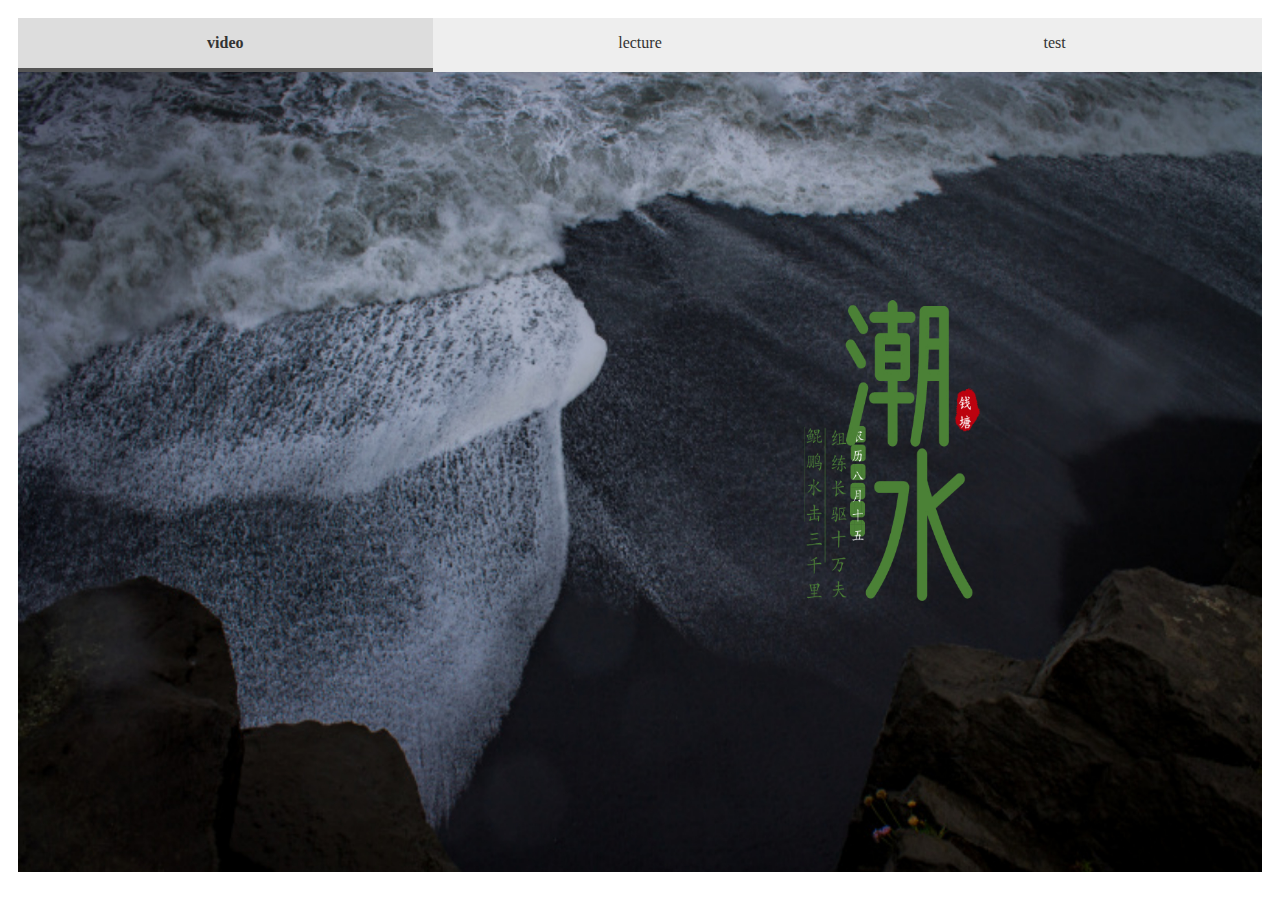
==== index.html @ 85c98c9c "Add files via upload" ====
<!DOCTYPE html PUBLIC "-//W3C//DTD XHTML 1.0 Transitional//EN" "http://www.w3.org/TR/xhtml1/DTD/xhtml1-transitional.dtd">
<html xmlns="http://www.w3.org/1999/xhtml">
<head>
<meta http-equiv="Content-Type" content="text/html; charset=gb2312" />
<meta name="keywords" content="JS����,����ͼ,JS������,JS��Ч����" />
<meta name="description" content="�˴�������Ϊ3��֧�ֵ��Ժ��ֻ��˵Ļõ�Ƭ�ֲ����룬����վ�����ô��룬���ཹ��ͼ�������������ͼ��JS����Ƶ����" />
<title>3��֧�ֵ��Ժ��ֻ��˵Ļõ�Ƭ�ֲ�����_����ͼ��</title>
<link href="css/lrtk.css" rel="stylesheet" type="text/css" />
<script src="js/jquery-2.1.1.min.js" type="text/javascript"></script>
</head>
<body   height="100%" width="100%">

<!-- ���� ��ʼ -->
<div class="flex">
	<ul class="slides">
		<li data-title="video">
			<a href="video.html"><img alt=""  src="images/p11.jpg"></a>
		</li>
		<li data-title="lecture">
			<a href="lecture.html"><img alt="" src="images/p12.jpg"></a>
		</li>
		<li data-title="test">
			<a href="test.html"><img alt="" src="images/p13.jpg"></a>
		</li>
	</ul>
</div>
<script type="text/javascript" src="js/jflex.min.js"></script>
<script type="text/javascript">
$('.flex').jFlex({
	autoplay: true
});
</script>
<!-- ���� ���� -->


</body>
</html>
---- css/lrtk.css ----
body { font-family: 'Roboto'; padding: 10px; }
.flex { margin: 0px auto 20px; max-width: 100%; height:100%  }

.slides,.slides--titles {
	margin:0;
	padding:0
}
.slides li,.slides--titles li {
	overflow:hidden;
	position:relative;
	float:left
}
.jFlex,.slides,.slides li,.slides--titles li {
	position:relative
}
.jFlex {
	overflow:hidden;
	-webkit-touch-callout:none;
	-webkit-user-select:none;
	-khtml-user-select:none;
	-moz-user-select:none;
	-ms-user-select:none;
	user-select:none
}
.slides {
	list-style:none
}
.slides--anim {
	-moz-transition:transform ease-out .3s;
	-ms-transition:transform ease-out .3s;
	-o-transition:transform ease-out .3s;
	-webkit-transition:transform ease-out .3s;
	transition:transform ease-out .3s
}
.slides--titles:after,.slides--titles:before,.slides:after,.slides:before {
	content:' ';
	display:table
}
.slides--titles:after,.slides:after {
	clear:both
}
.slides li {
	display:block
}
.slides img {
	display: block;
	height: 800px;
	max-width: 100%;
	width: 100%
}
.slides--titles li {
	background:#eee;
	cursor:pointer;
	text-align:center;
	-moz-transition:background linear .3s;
	-ms-transition:background linear .3s;
	-o-transition:background linear .3s;
	-webkit-transition:background linear .3s;
	transition:background linear .3s;
	width:33.33333%
}
.jflex--2 li {
	width:50%
}
.jflex--3 li {
	width:33.3333333%
}
.jflex--4 li {
	width:25%
}
.jflex--5 li {
	width:20%
}
.jflex--6 li {
	width:16.6666667%
}
.slides--titles li .title--l {
	background:#555;
	display:block;
	height:4px;
	left:-100%;
	position:relative
}
.slides--titles li .title--t {
	color:#333;
	display:block;
	height:50px;
	line-height:50px;
	padding:0 10px;
	overflow:hidden;
	text-overflow:ellipsis;
	white-space:nowrap
}
.slides--titles li.title--auto .title--l,.slides--titles li.title--manual .title--l {
	-moz-transition:all linear .3s;
	-ms-transition:all linear .3s;
	-o-transition:all linear .3s;
	-webkit-transition:all linear .3s;
	transition:all linear .3s
}
.slides--titles li.title--auto.title--active .title--l {
	-moz-transition:all linear 5s;
	-ms-transition:all linear 5s;
	-o-transition:all linear 5s;
	-webkit-transition:all linear 5s;
	transition:all linear 5s
}
.slides--titles li.title--active .title--l {
	left:0
}
.slides--titles li.title--right .title--l {
	left:100%
}
.slides--titles li.title--active .title--t {
	font-weight:700
}
.slides--titles li.title--active {
	background:#ddd
}
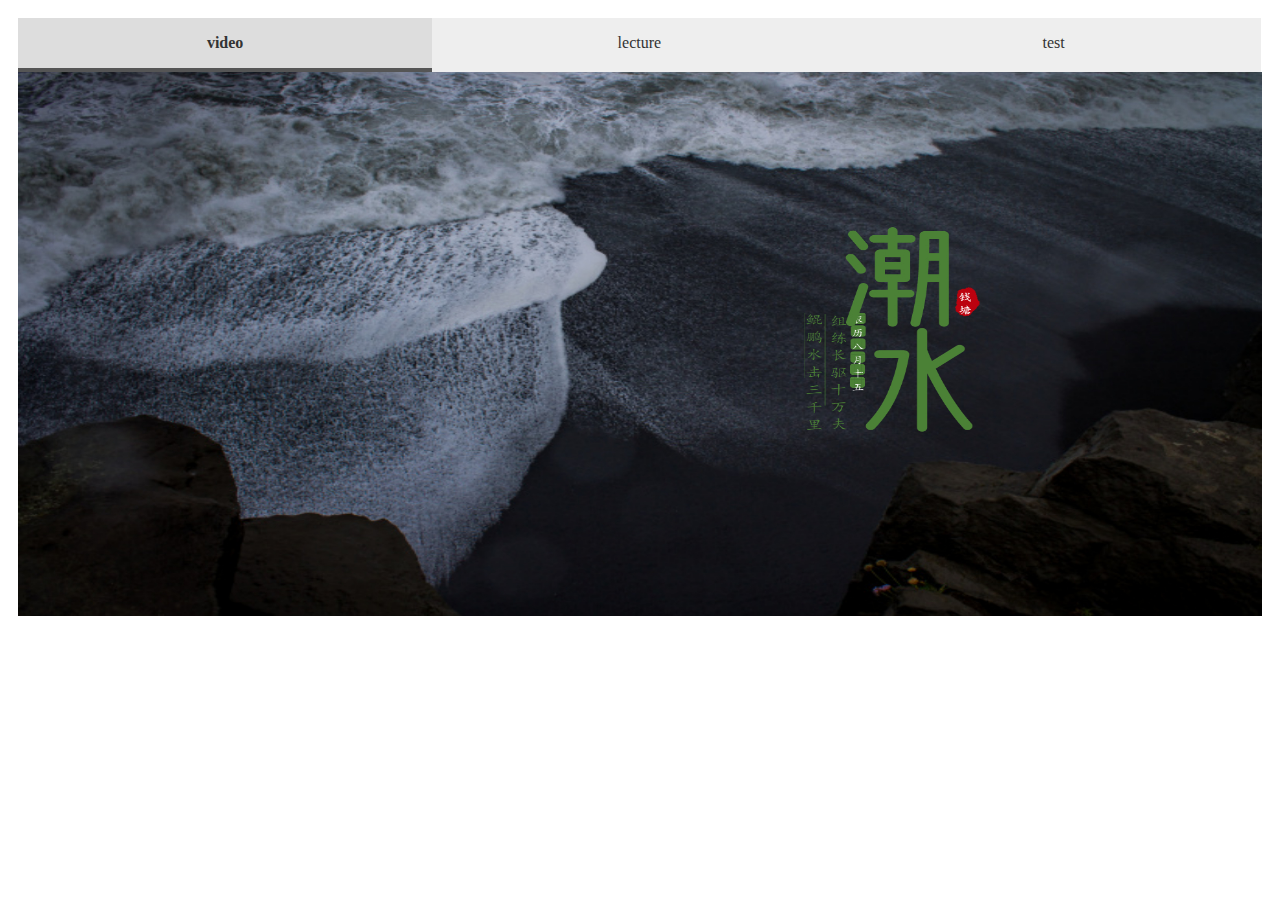
==== commit c7b18560: "Add files via upload" ====
--- a/index.html
+++ b/index.html
@@ -4,17 +4,23 @@
 <meta http-equiv="Content-Type" content="text/html; charset=gb2312" />
 <meta name="keywords" content="JS����,����ͼ,JS������,JS��Ч����" />
 <meta name="description" content="�˴�������Ϊ3��֧�ֵ��Ժ��ֻ��˵Ļõ�Ƭ�ֲ����룬����վ�����ô��룬���ཹ��ͼ�������������ͼ��JS����Ƶ����" />
-<title>3��֧�ֵ��Ժ��ֻ��˵Ļõ�Ƭ�ֲ�����_����ͼ��</title>
+<title>Ǯ�������Ļ�����ȫ����</title>
 <link href="css/lrtk.css" rel="stylesheet" type="text/css" />
+<style type="text/css">
+	html {
+  font-family: sans-serif; /* 1 */
+  -ms-text-size-adjust: 100%; /* 2 */
+  -webkit-text-size-adjust: 100%; /* 2 */
+}</style>
 <script src="js/jquery-2.1.1.min.js" type="text/javascript"></script>
 </head>
-<body   height="100%" width="100%">
+<body   height="600px" width="1007px">
 
 <!-- ���� ��ʼ -->
 <div class="flex">
 	<ul class="slides">
 		<li data-title="video">
-			<a href="video.html"><img alt=""  src="images/p11.jpg"></a>
+			<a href="video.html" style="background-image: url(images/shipin.svg)"><img alt=""  src="images/p11.jpg"></a>
 		</li>
 		<li data-title="lecture">
 			<a href="lecture.html"><img alt="" src="images/p12.jpg"></a>
@@ -29,6 +35,17 @@
 $('.flex').jFlex({
 	autoplay: true
 });
+	$(document).ready(function() {
+    $("a.topLink").click(function() {
+        $("html, body").animate({
+            scrollTop: $($(this).attr("href")).offset().top + "px"
+        }, {
+            duration: 500,
+            easing: "swing"
+        });
+        return false;
+    });
+});
 </script>
 <!-- ���� ���� -->
 
--- a/css/lrtk.css
+++ b/css/lrtk.css
@@ -26,11 +26,11 @@
 	list-style:none
 }
 .slides--anim {
-	-moz-transition:transform ease-out .3s;
-	-ms-transition:transform ease-out .3s;
-	-o-transition:transform ease-out .3s;
-	-webkit-transition:transform ease-out .3s;
-	transition:transform ease-out .3s
+	-moz-transition:transform ease-out .2s;
+	-ms-transition:transform ease-out .2s;
+	-o-transition:transform ease-out .2s;
+	-webkit-transition:transform ease-out .2s;
+	transition:transform ease-out .2s
 }
 .slides--titles:after,.slides--titles:before,.slides:after,.slides:before {
 	content:' ';
@@ -44,20 +44,20 @@
 }
 .slides img {
 	display: block;
-	height: 800px;
+	height: 544px;
 	max-width: 100%;
-	width: 100%
+	width: 100%;
 }
 .slides--titles li {
 	background:#eee;
 	cursor:pointer;
 	text-align:center;
-	-moz-transition:background linear .3s;
-	-ms-transition:background linear .3s;
-	-o-transition:background linear .3s;
-	-webkit-transition:background linear .3s;
-	transition:background linear .3s;
-	width:33.33333%
+	-moz-transition:background linear .2s;
+	-ms-transition:background linear .2s;
+	-o-transition:background linear .2s;
+	-webkit-transition:background linear .2s;
+	transition:background linear .2s;
+	width:33.3%;
 }
 .jflex--2 li {
 	width:50%
@@ -92,11 +92,11 @@
 	white-space:nowrap
 }
 .slides--titles li.title--auto .title--l,.slides--titles li.title--manual .title--l {
-	-moz-transition:all linear .3s;
-	-ms-transition:all linear .3s;
-	-o-transition:all linear .3s;
-	-webkit-transition:all linear .3s;
-	transition:all linear .3s
+	-moz-transition:all linear .2s;
+	-ms-transition:all linear .2s;
+	-o-transition:all linear .2s;
+	-webkit-transition:all linear .2s;
+	transition:all linear .2s
 }
 .slides--titles li.title--auto.title--active .title--l {
 	-moz-transition:all linear 5s;
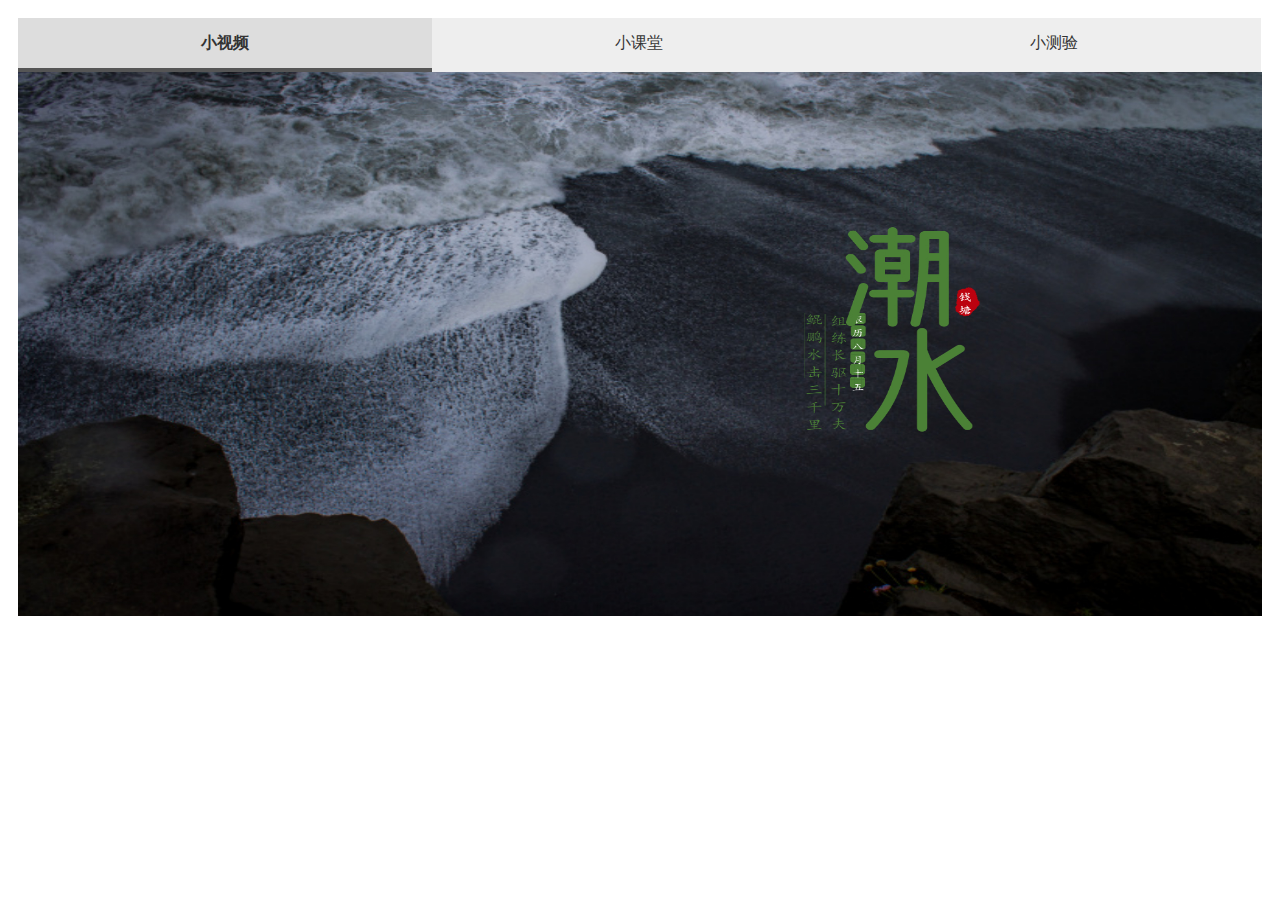
==== commit 1a5100a7: "Add files via upload" ====
--- a/index.html
+++ b/index.html
@@ -1,10 +1,11 @@
 <!DOCTYPE html PUBLIC "-//W3C//DTD XHTML 1.0 Transitional//EN" "http://www.w3.org/TR/xhtml1/DTD/xhtml1-transitional.dtd">
 <html xmlns="http://www.w3.org/1999/xhtml">
 <head>
-<meta http-equiv="Content-Type" content="text/html; charset=gb2312" />
-<meta name="keywords" content="JS����,����ͼ,JS������,JS��Ч����" />
-<meta name="description" content="�˴�������Ϊ3��֧�ֵ��Ժ��ֻ��˵Ļõ�Ƭ�ֲ����룬����վ�����ô��룬���ཹ��ͼ�������������ͼ��JS����Ƶ����" />
-<title>Ǯ�������Ļ�����ȫ����</title>
+<meta charset="utf-8">
+<meta http-equiv="Content-Type" content="text/html; " />
+<meta name="keywords" content="JS代码,焦点图,JS广告代码,JS特效代码" />
+<meta name="description" content="此代码内容为3屏支持电脑和手机端的幻灯片轮播代码，属于站长常用代码，更多焦点图代码请访问懒人图库JS代码频道。" />
+<title>钱塘江潮文化及安全防护</title>
 <link href="css/lrtk.css" rel="stylesheet" type="text/css" />
 <style type="text/css">
 	html {
@@ -16,16 +17,16 @@
 </head>
 <body   height="600px" width="1007px">
 
-<!-- ���� ��ʼ -->
+<!-- 代码 开始 -->
 <div class="flex">
 	<ul class="slides">
-		<li data-title="video">
+		<li data-title="小视频">
 			<a href="video.html" style="background-image: url(images/shipin.svg)"><img alt=""  src="images/p11.jpg"></a>
 		</li>
-		<li data-title="lecture">
+		<li data-title="小课堂">
 			<a href="lecture.html"><img alt="" src="images/p12.jpg"></a>
 		</li>
-		<li data-title="test">
+		<li data-title="小测验">
 			<a href="test.html"><img alt="" src="images/p13.jpg"></a>
 		</li>
 	</ul>
@@ -47,7 +48,7 @@
     });
 });
 </script>
-<!-- ���� ���� -->
+<!-- 代码 结束 -->
 
 
 </body>
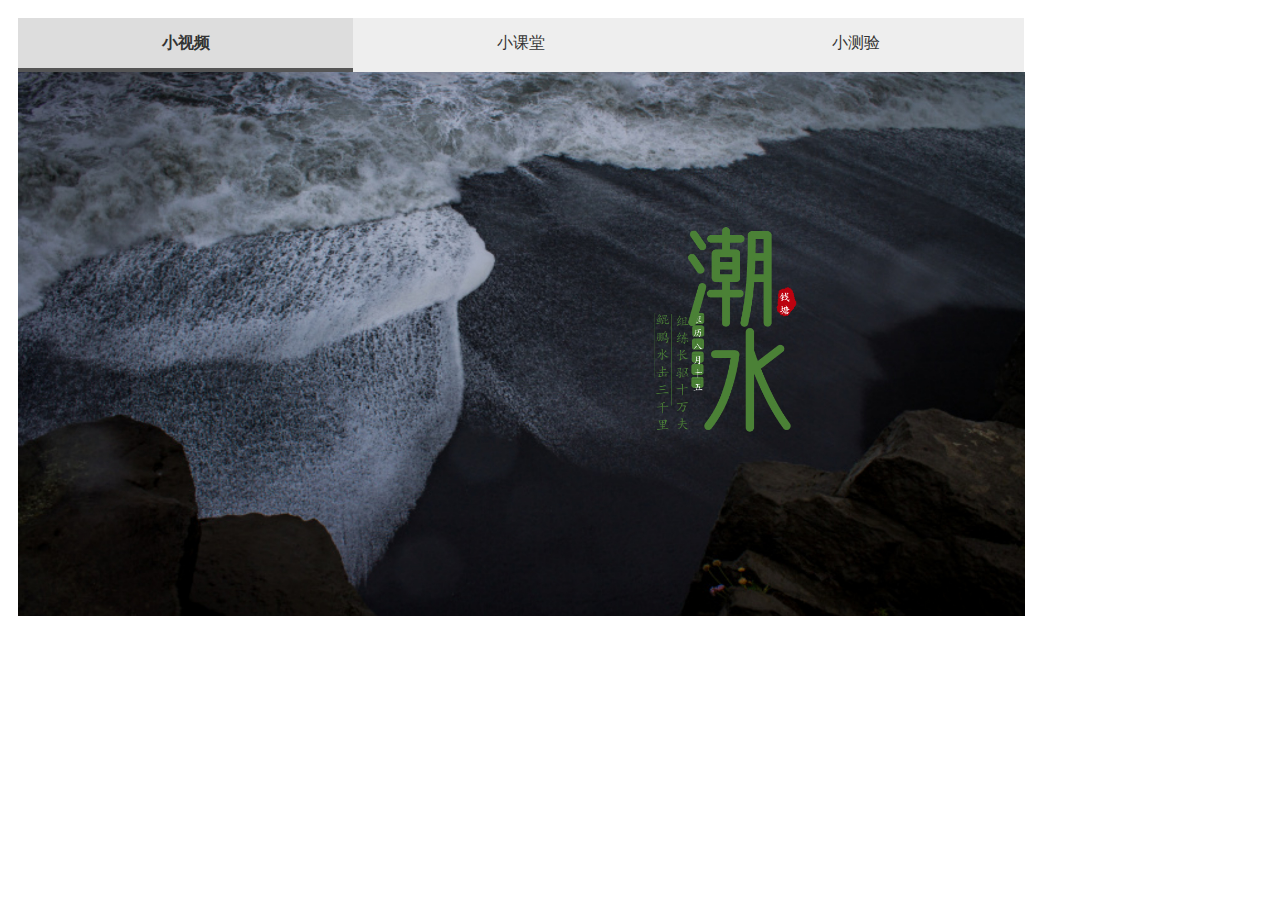
==== commit 22fff369: "Add files via upload" ====
--- a/index.html
+++ b/index.html
@@ -15,7 +15,7 @@
 }</style>
 <script src="js/jquery-2.1.1.min.js" type="text/javascript"></script>
 </head>
-<body   height="600px" width="1007px">
+<body   style="height:616px; width:1007px">
 
 <!-- 代码 开始 -->
 <div class="flex">
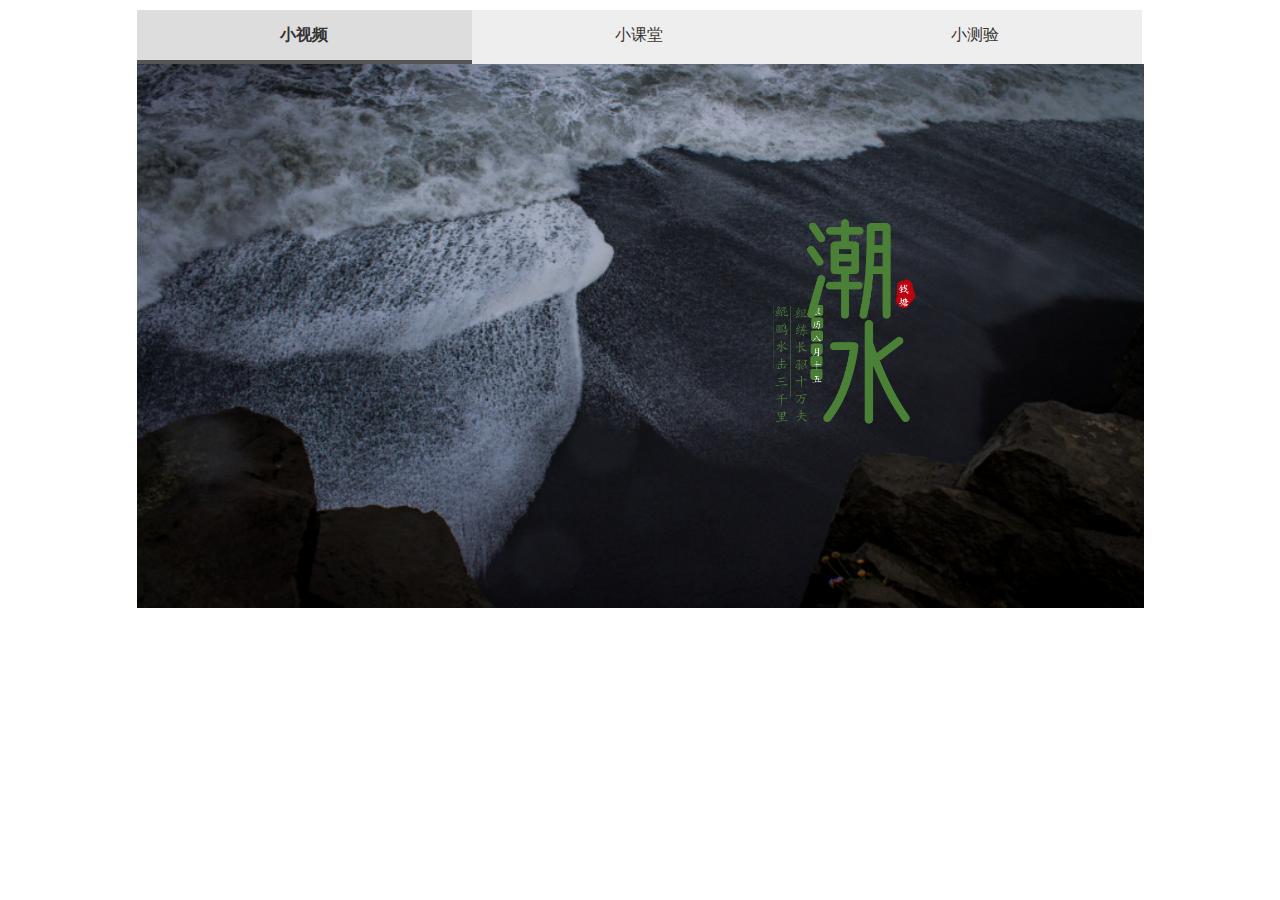
==== commit c9836a0d: "Add files via upload" ====
--- a/index.html
+++ b/index.html
@@ -9,13 +9,14 @@
 <link href="css/lrtk.css" rel="stylesheet" type="text/css" />
 <style type="text/css">
 	html {
+	
   font-family: sans-serif; /* 1 */
   -ms-text-size-adjust: 100%; /* 2 */
   -webkit-text-size-adjust: 100%; /* 2 */
 }</style>
 <script src="js/jquery-2.1.1.min.js" type="text/javascript"></script>
 </head>
-<body   style="height:616px; width:1007px">
+<body   style="height:616px; width:1007px;margin:0 auto;">
 
 <!-- 代码 开始 -->
 <div class="flex">
